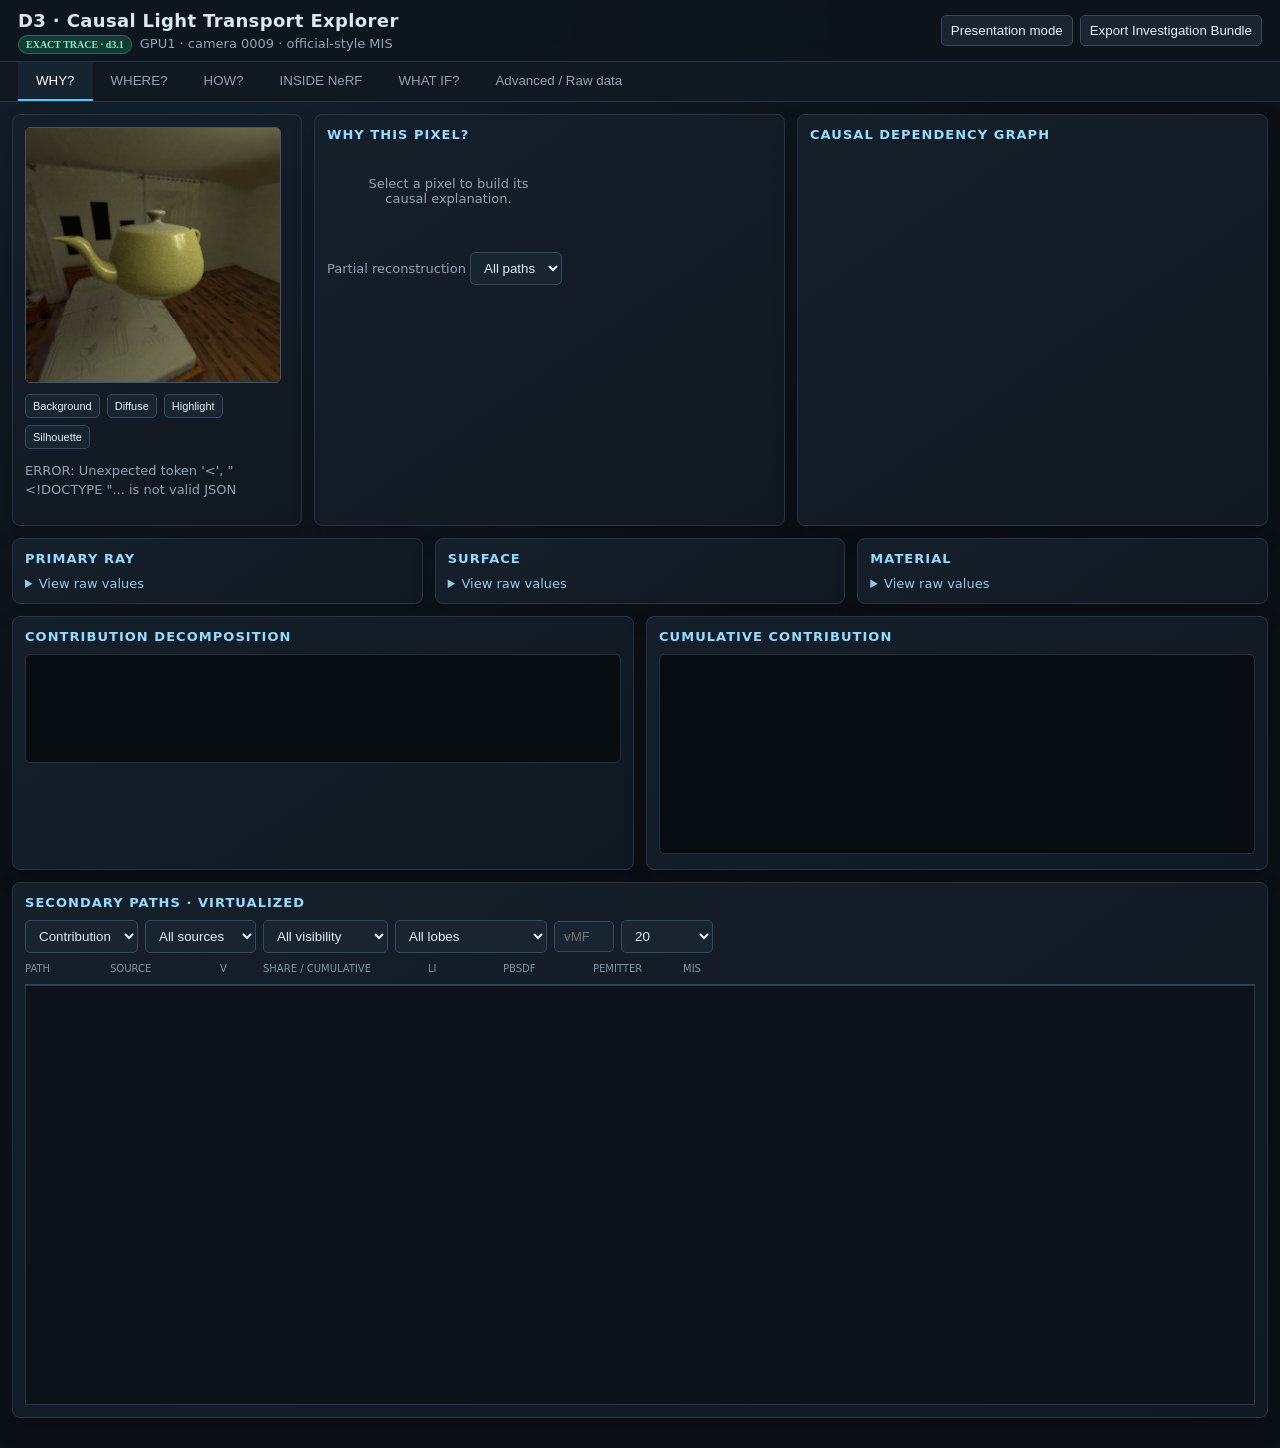
==== reimpl/d3_causal_explorer/index.html @ 50a09fc2 "Add interactive causal light transport explorer" ====
<!doctype html><html><head><meta charset="utf-8"><meta name="viewport" content="width=device-width,initial-scale=1"><title>D3 Causal Light Transport Explorer</title><link rel="stylesheet" href="/reimpl/d3_causal_explorer/styles.css?v=d3.1-final"></head><body>
<header><div><h1>D3 · Causal Light Transport Explorer</h1><span id="traceBadge" class="badge exact">EXACT TRACE · d3.1</span><span class="sub">GPU1 · camera 0009 · official-style MIS</span></div><div class="headerActions"><button id="presentation">Presentation mode</button><button id="exportBundle">Export Investigation Bundle</button></div></header>
<nav id="tabs"><button data-tab="why" class="active">WHY?</button><button data-tab="where">WHERE?</button><button data-tab="how">HOW?</button><button data-tab="nerf">INSIDE NeRF</button><button data-tab="whatif">WHAT IF?</button><button data-tab="advanced" class="debugOnly">Advanced / Raw data</button></nav>
<section class="hero"><div class="imageCard"><canvas id="image" width="256" height="256"></canvas><div class="presets"><button data-pixel="16,16">Background</button><button data-pixel="141,153">Diffuse</button><button data-pixel="151,109">Highlight</button><button data-pixel="25,112">Silhouette</button></div><p id="status">Choose a preset or click the image.</p></div><article class="whyCard"><h2>WHY THIS PIXEL?</h2><div id="whySummary" class="semanticGrid empty">Select a pixel to build its causal explanation.</div><div id="pixelSwatches" class="swatches"></div><div class="toolbar"><label>Partial reconstruction <select id="partialN"><option value="10">Top 10</option><option value="50">Top 50</option><option value="all" selected>All paths</option></select></label></div><div id="partialPixel"></div></article><article class="dagCard"><h2>Causal dependency graph</h2><div id="dag"></div></article></section>
<main>
<section id="why" class="panel active"><div class="cardGrid"><article><h2>Primary ray</h2><div id="primaryCard"></div><details class="debugOnly"><summary>View raw values</summary><pre id="primaryRaw"></pre></details></article><article><h2>Surface</h2><div id="surfaceCard"></div><details class="debugOnly"><summary>View raw values</summary><pre id="surfaceRaw"></pre></details></article><article><h2>Material</h2><div id="materialCard"></div><details class="debugOnly"><summary>View raw values</summary><pre id="materialRaw"></pre></details></article></div><div class="twoCols"><article><h2>Contribution decomposition</h2><div id="decomposition"></div><canvas id="stacked" width="720" height="130"></canvas></article><article><h2>Cumulative contribution</h2><canvas id="cumulative" width="720" height="240"></canvas><div id="thresholds"></div></article></div><article><h2>Secondary paths · virtualized</h2><div class="toolbar"><select id="sort"><option value="luminance">Contribution</option><option value="Li_luminance">Li</option><option value="mis_weight">MIS weight</option><option value="bsdf_pdf">BSDF PDF</option><option value="emitter_pdf">Emitter PDF</option></select><select id="source"><option value="all">All sources</option><option value="BSDF">BSDF</option><option value="vMF/emitter">vMF/emitter</option></select><select id="visibility"><option value="all">All visibility</option><option value="visible">Visible only</option><option value="occluded">Occluded only</option></select><select id="lobe"><option value="all">All lobes</option><option value="specular">Specular dominant</option><option value="diffuse">Diffuse dominant</option></select><input id="componentFilter" type="number" min="0" max="63" placeholder="vMF component"><select id="topN"><option>20</option><option>50</option><option>100</option><option>500</option><option value="all">All paths</option></select></div><div class="vtableHead"><span>Path</span><span>Source</span><span>V</span><span>Share / cumulative</span><span>Li</span><span>pBSDF</span><span>pEmitter</span><span>MIS</span></div><div id="vtable" class="vtable"><div id="vtableSpacer"></div><div id="vtableRows"></div></div></article></section>
<section id="where" class="panel"><div class="twoCols"><article><h2>Interactive 3D path viewer</h2><canvas id="path3d" width="850" height="480"></canvas><div class="toolbar"><button id="reset3d">Reset camera</button><button id="isolate">Isolate selected</button><select id="rayCount"><option value="20">Top 20</option><option value="100" selected>Top 100</option><option value="500">Top 500</option><option value="all">Show all paths (may be expensive)</option></select><label><input id="showClusters" type="checkbox" checked> GMM centroids</label></div><p class="legend"><i class="selected"></i> selected <i class="visible"></i> visible <i class="occluded"></i> occluded <i class="normal"></i> normal</p></article><article><h2>Directional proposal and environment linkage</h2><canvas id="directions" width="720" height="360"></canvas><div id="componentList" class="componentList"></div><p class="diagnostic">Directions and component IDs are exact trace/checkpoint data. Labels remain “bright environment region”; no lamp/window semantics are inferred.</p></article></div></section>
<section id="how" class="panel"><article><h2>Selected path causal chain</h2><div id="causalChain" class="chain empty">Select a path in the table or 3D view.</div></article><article><details id="derivation"><summary>Show exact one-sample MIS derivation</summary><div id="formula"></div></details></article></section>
<section id="nerf" class="panel"><article class="warning"><strong>DIAGNOSTIC NeRF RETRACE</strong><br>Not the stored final D1 whole-ray internal sample sequence.</article><div class="twoCols"><article><h2>Volume accumulation</h2><canvas id="volume" width="850" height="360"></canvas><div id="volumeLegend"></div></article><article><h2>Selected volume sample</h2><div id="volumeSample"></div><h2>Li closure</h2><div id="nerfClosure"></div></article></div></section>
<section id="whatif" class="panel"><div id="counterfactualControls" class="twoCols"><article><h2>Material intervention</h2><label>Roughness <input id="roughness" type="range" min="0.02" max="1" step="0.01"><output id="roughOut"></output></label><label>Base color <input id="baseColor" type="color"></label><label>Specular <input id="specular" type="range" min="0" max="1" step="0.01" value="1"><output id="specOut">1.00</output></label><div class="toolbar"><button id="runFrozen">Frozen paths</button><button id="runFull">Full pixel rerender</button></div><p class="diagnostic">Frozen paths isolates material response: wi, Li and visibility stay fixed. Full rerender also changes the BSDF proposal and downstream paths.</p><div id="interventionResult"></div></article><article><h2>Attribution interventions</h2><button id="removeComponent">Remove selected vMF/GMM component</button><button id="forceOccluded">Force selected path V = 0</button><div id="attributionIntervention"></div><p class="diagnostic">Attribution-only / hypothetical. These controls do not claim to edit the NeRF scene.</p></article></div><article><h2>Sampler comparison</h2><div id="samplerComparison"></div></article></section>
<section id="advanced" class="panel debugOnly"><article><h2>Stable schema / raw data</h2><pre id="raw"></pre></article></section>
</main><script src="/reimpl/d3_causal_explorer/app.js?v=d3.1-final"></script></body></html>
---- reimpl/d3_causal_explorer/styles.css ----
:root{color-scheme:dark;font:13px Inter,ui-sans-serif,system-ui;background:#0b1016;color:#dce8f2;--panel:#121a23;--line:#263545;--accent:#57c8ff;--gold:#ffd15a;--green:#42d6a4;--red:#ff6577;--muted:#91a2b3}*{box-sizing:border-box}body{margin:0;background:radial-gradient(circle at 15% 0,#13202d,#0b1016 45%);min-height:100vh}header{height:62px;padding:10px 18px;background:#0d141dcc;border-bottom:1px solid var(--line);display:flex;justify-content:space-between;align-items:center;position:sticky;top:0;z-index:10;backdrop-filter:blur(12px)}h1{font-size:18px;margin:0 0 5px;letter-spacing:.02em}h2{font-size:13px;color:#93dcff;margin:0 0 10px;text-transform:uppercase;letter-spacing:.08em}.sub{color:var(--muted);margin-left:8px}.badge{font:700 10px ui-monospace;padding:3px 7px;border-radius:999px}.exact{background:#123c31;color:#76f0c4;border:1px solid #276b58}.headerActions,.toolbar,.presets{display:flex;gap:7px;align-items:center;flex-wrap:wrap}button,select,input{background:#182430;color:#e4eef6;border:1px solid #344a5e;border-radius:5px;padding:7px 9px}button{cursor:pointer}button:hover,button.active{border-color:var(--accent);background:#20364a}nav{display:flex;padding:0 18px;background:#101821;border-bottom:1px solid var(--line);position:sticky;top:62px;z-index:9}nav button{border:0;border-radius:0;background:transparent;color:var(--muted);padding:11px 18px;border-bottom:2px solid transparent}nav button.active{color:#fff;border-bottom-color:var(--accent);background:#162330}.hero{display:grid;grid-template-columns:290px 1fr 1fr;gap:12px;padding:12px}.imageCard,.whyCard,.dagCard,article{background:linear-gradient(145deg,#151f2a,#101821);border:1px solid var(--line);border-radius:8px;padding:12px;box-shadow:0 10px 25px #0002}.imageCard{grid-row:span 1}#image{width:256px;height:256px;border:1px solid #40566a;image-rendering:pixelated;cursor:crosshair;background:#05080b}.presets{margin-top:8px}.presets button{font-size:11px;padding:5px 7px}#status,.diagnostic{color:var(--muted);line-height:1.45}.semanticGrid{display:grid;grid-template-columns:repeat(2,minmax(130px,1fr));gap:7px}.kv{background:#0d151d;border:1px solid #20303f;border-radius:5px;padding:7px}.kv b{display:block;color:#7f93a5;font-size:10px;text-transform:uppercase;margin-bottom:4px}.kv strong{font:600 13px ui-monospace;color:#f0f7fc}.empty{color:var(--muted);padding:24px;text-align:center}.swatches{display:flex;gap:8px;margin-top:10px}.swatch{width:78px;height:38px;border-radius:5px;border:1px solid #ffffff30;display:grid;place-items:center;text-shadow:0 1px 3px #000;font:11px ui-monospace}#dag{display:flex;flex-wrap:wrap;gap:5px;align-content:flex-start}.dagNode{padding:6px 8px;border:1px solid #304557;border-radius:999px;background:#0e1720;color:#a9bac8;cursor:pointer}.dagNode:after{content:' →';color:#4f6577}.dagNode:last-child:after{content:''}.dagNode.current{background:#164562;color:#fff;border-color:var(--accent)}main{padding:0 12px 30px}.panel{display:none;gap:12px}.panel.active{display:grid}.cardGrid{display:grid;grid-template-columns:repeat(3,1fr);gap:12px}.twoCols{display:grid;grid-template-columns:1fr 1fr;gap:12px}.metric{display:flex;justify-content:space-between;padding:5px 0;border-bottom:1px solid #22303d}.metric span{color:var(--muted)}.metric code{color:#e9f6ff}.colorDot{display:inline-block;width:18px;height:18px;border-radius:4px;vertical-align:middle;border:1px solid #fff4;margin-right:7px}.barRow{display:grid;grid-template-columns:120px 1fr 90px;gap:8px;align-items:center;margin:7px 0}.bar{height:10px;background:#0a1118;border-radius:99px;overflow:hidden}.bar i{display:block;height:100%;background:linear-gradient(90deg,#2b9bd0,#64e0ff)}canvas{max-width:100%;background:#080d12;border:1px solid #213142;border-radius:5px}.vtableHead,.vrow{display:grid;grid-template-columns:80px 105px 38px 160px 70px 85px 85px 65px;align-items:center;gap:5px}.vtableHead{height:32px;color:#7f94a6;border-bottom:1px solid #33485a;font-size:10px;text-transform:uppercase}.vtable{height:420px;overflow:auto;position:relative;background:#0b1219;border:1px solid #263747}#vtableRows{position:absolute;left:0;right:0;top:0}.vrow{position:absolute;left:0;right:0;height:34px;padding:0 5px;border-bottom:1px solid #1b2935;font:11px ui-monospace;cursor:pointer}.vrow:hover,.vrow.selected{background:#19354a}.pct{color:#7fe0bc}.chain{display:grid;grid-template-columns:repeat(6,1fr);gap:8px}.chainStep{position:relative;background:#0d1720;border:1px solid #2a4053;border-radius:7px;padding:10px;min-height:145px}.chainStep:not(:last-child):after{content:'→';position:absolute;right:-13px;top:55px;color:var(--accent);z-index:2}.chainStep b{color:#70cef9;display:block;margin-bottom:8px}.chainStep code{font-size:11px;white-space:pre-wrap}.warning{border-color:#8b6c21;background:#2a2311;color:#ffe39a}.componentList{max-height:280px;overflow:auto}.component{display:grid;grid-template-columns:55px 1fr 65px;gap:8px;padding:7px;border-bottom:1px solid #243340;cursor:pointer}.component:hover,.component.active{background:#20374a}.legend i{display:inline-block;width:18px;height:4px;margin:0 4px 0 12px}.legend .selected{background:var(--gold)}.legend .visible{background:var(--green)}.legend .occluded{background:var(--red)}.legend .normal{background:#7fb7ff}label{display:block;margin:12px 0;color:var(--muted)}label input[type=range]{width:65%;vertical-align:middle}pre{white-space:pre-wrap;max-height:500px;overflow:auto;font:11px ui-monospace;color:#bcd0df}details{margin-top:10px}summary{cursor:pointer;color:#91cce9}.presentation .debugOnly{display:none!important}.presentation .vtable{height:260px}.presentation nav button[data-tab=advanced]{display:none}@media(max-width:1000px){.hero{grid-template-columns:290px 1fr}.dagCard{grid-column:1/-1}.cardGrid,.twoCols{grid-template-columns:1fr}.chain{grid-template-columns:1fr 1fr 1fr}.vtableHead,.vrow{grid-template-columns:70px 90px 30px 130px 55px 65px 65px 55px}}@media(max-width:650px){.hero{grid-template-columns:1fr}.imageCard{text-align:center}.presets{justify-content:center}.cardGrid{grid-template-columns:1fr}.chain{grid-template-columns:1fr}.vtableHead,.vrow{grid-template-columns:60px 78px 25px 100px 50px 55px 55px 48px;font-size:9px}header{position:relative}.sub{display:none}nav{top:0;overflow:auto}}
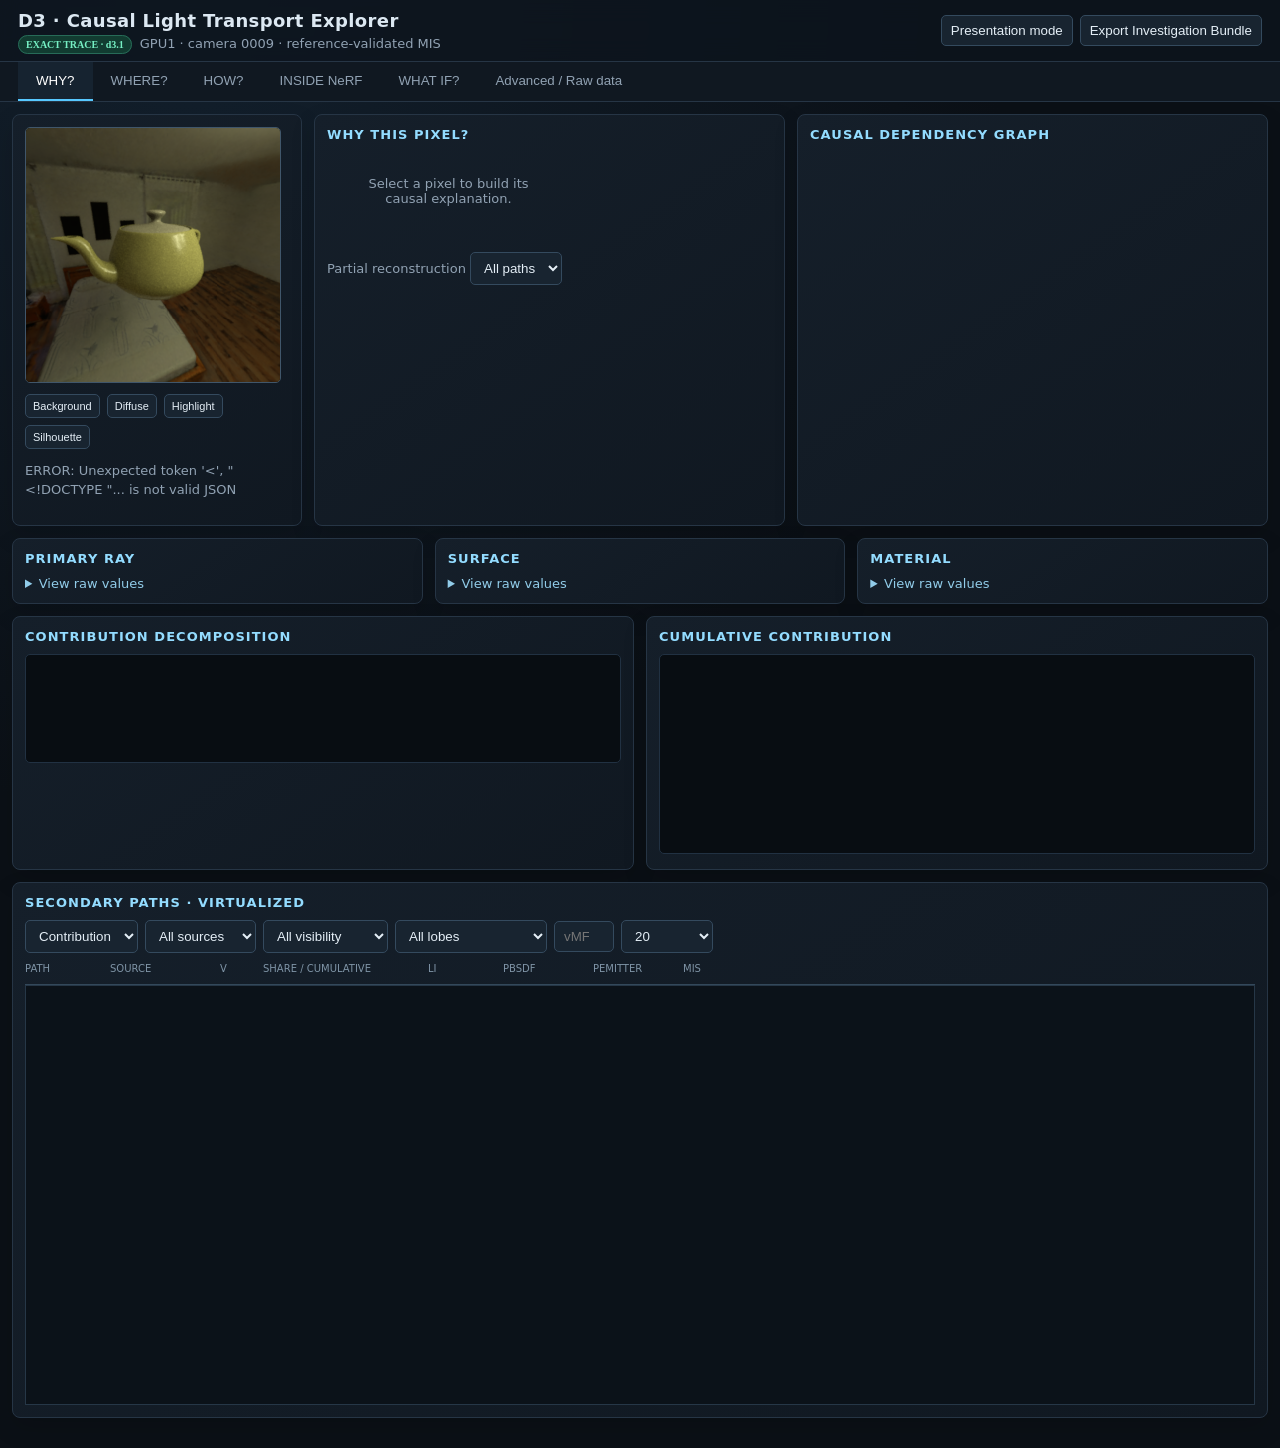
==== commit 3c35c983: "Clarify project provenance and reference-validation framing" ====
--- a/reimpl/d3_causal_explorer/index.html
+++ b/reimpl/d3_causal_explorer/index.html
@@ -1,5 +1,5 @@
 <!doctype html><html><head><meta charset="utf-8"><meta name="viewport" content="width=device-width,initial-scale=1"><title>D3 Causal Light Transport Explorer</title><link rel="stylesheet" href="/reimpl/d3_causal_explorer/styles.css?v=d3.1-final"></head><body>
-<header><div><h1>D3 · Causal Light Transport Explorer</h1><span id="traceBadge" class="badge exact">EXACT TRACE · d3.1</span><span class="sub">GPU1 · camera 0009 · official-style MIS</span></div><div class="headerActions"><button id="presentation">Presentation mode</button><button id="exportBundle">Export Investigation Bundle</button></div></header>
+<header><div><h1>D3 · Causal Light Transport Explorer</h1><span id="traceBadge" class="badge exact">EXACT TRACE · d3.1</span><span class="sub">GPU1 · camera 0009 · reference-validated MIS</span></div><div class="headerActions"><button id="presentation">Presentation mode</button><button id="exportBundle">Export Investigation Bundle</button></div></header>
 <nav id="tabs"><button data-tab="why" class="active">WHY?</button><button data-tab="where">WHERE?</button><button data-tab="how">HOW?</button><button data-tab="nerf">INSIDE NeRF</button><button data-tab="whatif">WHAT IF?</button><button data-tab="advanced" class="debugOnly">Advanced / Raw data</button></nav>
 <section class="hero"><div class="imageCard"><canvas id="image" width="256" height="256"></canvas><div class="presets"><button data-pixel="16,16">Background</button><button data-pixel="141,153">Diffuse</button><button data-pixel="151,109">Highlight</button><button data-pixel="25,112">Silhouette</button></div><p id="status">Choose a preset or click the image.</p></div><article class="whyCard"><h2>WHY THIS PIXEL?</h2><div id="whySummary" class="semanticGrid empty">Select a pixel to build its causal explanation.</div><div id="pixelSwatches" class="swatches"></div><div class="toolbar"><label>Partial reconstruction <select id="partialN"><option value="10">Top 10</option><option value="50">Top 50</option><option value="all" selected>All paths</option></select></label></div><div id="partialPixel"></div></article><article class="dagCard"><h2>Causal dependency graph</h2><div id="dag"></div></article></section>
 <main>
